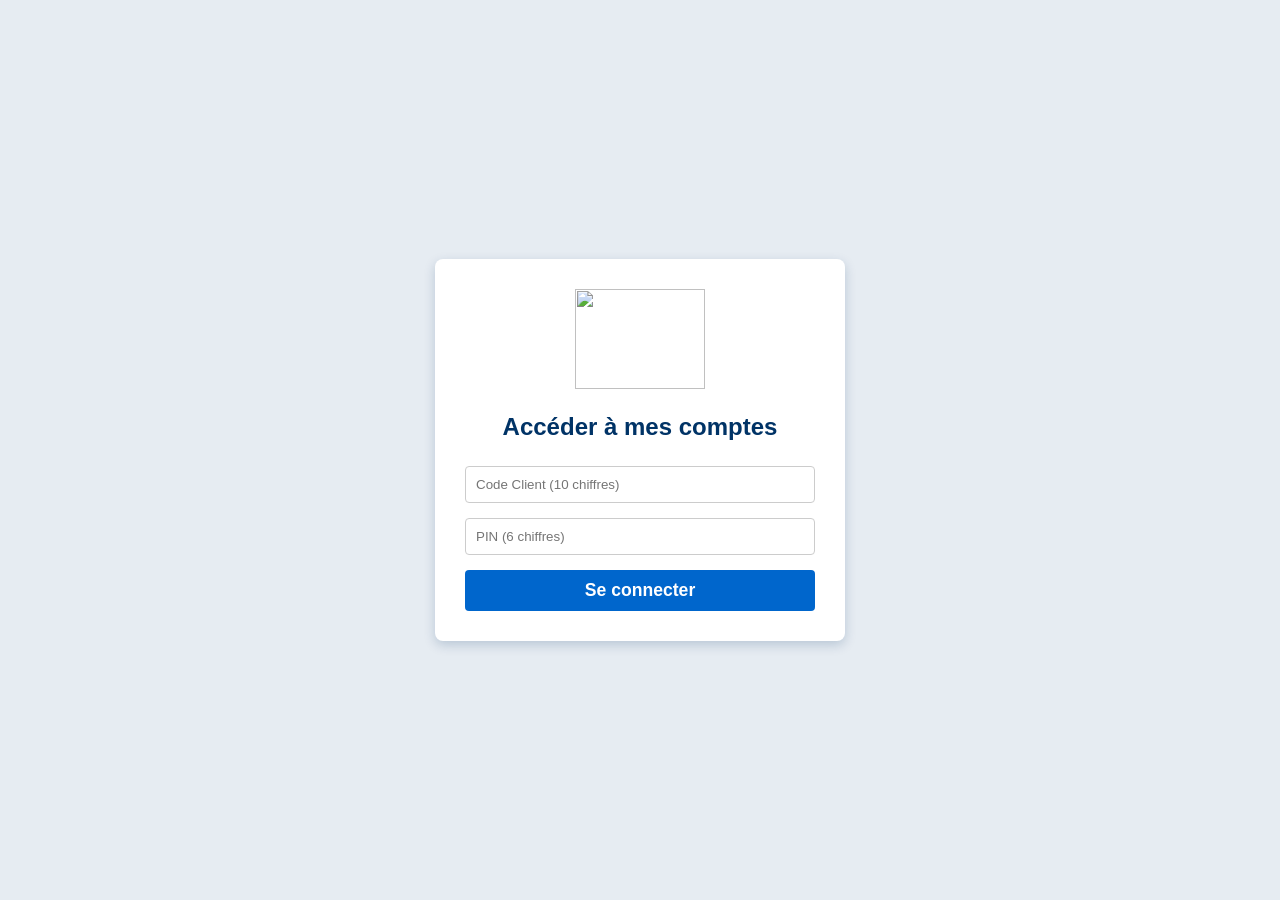
==== index.html @ a5be0b2d "Add files via upload" ====
<!DOCTYPE html>
<html lang="fr">
<head>
    <meta charset="UTF-8">
    <meta name="viewport" content="width=device-width, initial-scale=1.0">
    <title>Connexion Espace Client</title>
    <link rel="stylesheet" href="styles.css">
	    <style>
        body {
            display: flex; justify-content: center; align-items: center;
            min-height: 100vh; background-color: #e6ecf2;
            margin: 0;
            background-image: url('https://www.lafinancepourtous.com/wp-content/thumbnails/uploads/2024/10/banque_de_france_collectivite_nationale460-tt-width-508-height-299-fill-0-crop-0-bgcolor-eeeeee.png');
            background-size: cover; background-position: center; background-repeat: no-repeat; background-attachment: fixed;
        }
        .login-container {
            background: white; padding: 30px; border-radius: 8px;
            box-shadow: 0 4px 12px rgba(0, 51, 102, 0.2); width: 350px; text-align: center;
        }
        .login-container h2 { color: #003366; margin-bottom: 20px; border-bottom: none; }
        .login-form input {
            width: 100%; padding: 10px; margin-bottom: 15px; border: 1px solid #ccc; border-radius: 4px; box-sizing: border-box;
        }
        .login-form button {
            background-color: #0066cc; color: white; padding: 10px; border: none; border-radius: 4px; width: 100%;
            cursor: pointer; font-size: 1.1em; font-weight: bold;
        }
        .error-message { color: #e74c3c; margin-top: 10px; font-weight: bold; }
    </style>
    <style>
        /* Style spécifique pour la page de connexion */
        body {
            display: flex;
            justify-content: center;
            align-items: center;
            min-height: 100vh;
            background-color: #e6ecf2; /* Fond clair cohérent */
        }
        .login-container {
            background: white;
            padding: 30px;
            border-radius: 8px;
            box-shadow: 0 4px 12px rgba(0, 51, 102, 0.2);
            width: 350px;
            text-align: center;
        }
        .login-container h2 {
            color: #003366;
            margin-bottom: 20px;
            border-bottom: none;
        }
        .login-form input {
            width: 100%;
            padding: 10px;
            margin-bottom: 15px;
            border: 1px solid #ccc;
            border-radius: 4px;
            box-sizing: border-box;
        }
        .login-form button {
            background-color: #0066cc;
            color: white;
            padding: 10px;
            border: none;
            border-radius: 4px;
            width: 100%;
            cursor: pointer;
            font-size: 1.1em;
            font-weight: bold;
        }
        .error-message {
            color: #e74c3c;
            margin-top: 10px;
            font-weight: bold;
        }
    </style>
</head>
<body>
    <div class="login-container"><center><img src=https://upload.wikimedia.org/wikipedia/commons/0/0e/Banque_de_France_2022_logo.svg height=100 width=130></center>
        <h2>Accéder à mes comptes</h2>
        <form id="login-form" class="login-form">
            <input type="text" id="clientCode" placeholder="Code Client (10 chiffres)" maxlength="10" required>
            <input type="password" id="pin" placeholder="PIN (6 chiffres)" maxlength="6" required>
            <button type="submit">Se connecter</button>
            <p id="errorMessage" class="error-message" style="display:none;"></p>
        </form>
    </div>

    <script src="shared.js"></script>
    <script>
        document.addEventListener('DOMContentLoaded', () => {
            const loginForm = document.getElementById('login-form');
            const clientCodeInput = document.getElementById('clientCode');
            const pinInput = document.getElementById('pin');
            const errorMessage = document.getElementById('errorMessage');

            // Si un utilisateur est déjà connecté, rediriger
            if (localStorage.getItem('currentClientCode')) {
                // Tenter de déterminer s'il s'agit d'un admin pour la redirection
                const users = getUsers();
                const currentCode = localStorage.getItem('currentClientCode');
                const currentUser = users.find(u => u.clientCode === currentCode);
                
                if (currentUser) {
                    if (currentUser.isAdmin) {
                        window.location.href = 'manage.html';
                    } else {
                        window.location.href = 'dashboard.html';
                    }
                    return;
                }
            }


            loginForm.addEventListener('submit', (e) => {
                e.preventDefault();
                errorMessage.style.display = 'none';

                const clientCode = clientCodeInput.value.trim();
                const pin = pinInput.value.trim();

                if (clientCode.length !== 10 || pin.length !== 6) {
                    errorMessage.textContent = 'Veuillez entrer un Code Client (10 chiffres) et un PIN (6 chiffres) valides.';
                    errorMessage.style.display = 'block';
                    return;
                }

                const users = getUsers();
                const user = users.find(u => u.clientCode === clientCode && u.pin === pin);

                if (user) {
                    // Connexion réussie : Stocker le code client
                    localStorage.setItem('currentClientCode', user.clientCode);

                    // Mettre à jour l'heure de dernière connexion
                    user.lastConnection = new Date().toLocaleDateString('fr-FR') + ' à ' + new Date().toLocaleTimeString('fr-FR', {hour: '2-digit', minute: '2-digit'});
                    updateUser(user);
                    
                    if (user.isAdmin) {
                        window.location.href = 'manage.html';
                    } else {
                        window.location.href = 'dashboard.html';
                    }
                } else {
                    errorMessage.textContent = 'Code Client ou PIN incorrect.';
                    errorMessage.style.display = 'block';
                }
            });
        });
    </script>
</body>
</html>
---- styles.css ----
body {
    font-family: Arial, sans-serif;
    background: #f9f9f9;
    margin: 0;
    color: #003366;
}
header {
    background-color: #003366;
    color: white;
    padding: 10px;
}
.top-bar {
    display: flex;
    justify-content: space-between;
    align-items: center;
}
.user-info span {
    margin-right: 15px;
}
.status {
    cursor: pointer;
    font-weight: bold;
}
.account-info {
    display: flex;
    gap: 20px;
    align-items: center;
}
.account-info .balance {
    font-size: 1.5em;
    font-weight: bold;
    color: #ffcc00; /* Or jaune pour le solde */
}
.advisor p {
    margin: 0;
    text-align: right;
}
.advisor strong {
    color: #ffcc00;
}
nav {
    background-color: #e6ecf2;
    padding: 10px;
    display: flex;
    align-items: center;
    justify-content: space-between;
}
nav ul {
    display: flex;
    list-style: none;
    margin: 0;
    padding: 0;
}
nav li {
    margin-right: 20px;
}
nav a {
    text-decoration: none;
    color: #003366;
    font-weight: bold;
}
.search-bar {
    padding: 5px;
    border: 1px solid #ccc;
    border-radius: 4px;
}
main {
    padding: 20px;
    margin-right: 200px; /* Espace pour le right-panel */
}
h2 {
    color: #003366;
    border-bottom: 2px solid #0099cc;
    padding-bottom: 5px;
}
.global-status {
    margin-top: 20px;
}
.global-status h3 {
    color: #0066cc;
    margin-bottom: 10px;
}
.account-block {
    background: white;
    padding: 10px;
    margin-bottom: 15px;
    border-radius: 6px;
    box-shadow: 0 0 5px rgba(0,0,0,0.1);
}
.account-block h4 {
    background-color: #0099cc;
    color: white;
    padding: 5px 10px;
    margin: -10px -10px 10px -10px;
    border-radius: 6px 6px 0 0;
}
table {
    width: 100%;
    border-collapse: collapse;
}
th, td {
    padding: 8px;
    border-bottom: 1px solid #ccc;
    text-align: left;
}
th {
    background-color: #f0f0f0;
}
.right-panel {
    position: fixed;
    top: 150px;
    right: 20px;
    display: flex;
    flex-direction: column;
    gap: 8px;
    width: 160px;
}
.right-panel button {
    background: #0066cc;
    color: white;
    border: none;
    padding: 10px;
    border-radius: 4px;
    cursor: pointer;
    font-weight: bold;
    text-transform: uppercase;
}
.right-panel button:hover {
    opacity: 0.9;
}
.right-panel .sav {
    background: #0099cc;
    margin-top: 10px;
}
footer {
    text-align: center;
    padding: 10px;
    background: #003366;
    color: white;
    margin-top: 20px;
    /* Pour s'assurer qu'il reste en bas de la page, même si le contenu est court */
    position: relative;
    width: 100%;
}
/* Styles pour la page Admin (manage.html) */
.subtabs {
    display: flex;
    margin-bottom: 15px;
    border-bottom: 2px solid #ccc;
}
.subtab {
    padding: 10px 15px;
    text-decoration: none;
    color: #003366;
    font-weight: bold;
    border-bottom: 3px solid transparent;
    transition: border-bottom 0.3s;
    margin-right: 10px;
}
.subtab.active {
    border-bottom-color: #0099cc;
}
.subtabs.small-tabs .subtab {
    font-size: 0.9em;
}
.form-grid {
    display: grid;
    grid-template-columns: 1fr 2fr;
    gap: 15px;
    padding: 15px 0;
}
.form-grid label {
    font-weight: bold;
    align-self: center;
}
.input-field, textarea, select {
    width: 100%;
    padding: 8px;
    border: 1px solid #ccc;
    border-radius: 4px;
    box-sizing: border-box;
}
.message-info {
    padding: 10px;
    background-color: #e6f7ff;
    border: 1px solid #91d5ff;
    color: #003366;
    border-radius: 4px;
}
.message-error {
    padding: 10px;
    background-color: #fff1f0;
    border: 1px solid #ffa39e;
    color: #cf1322;
    font-weight: bold;
    border-radius: 4px;
}
.message-success {
    padding: 10px;
    background-color: #f6ffed;
    border: 1px solid #b7eb8f;
    color: #389e0d;
    font-weight: bold;
    border-radius: 4px;
}
.full-width { grid-column: 1 / -1; }
.btn {
    padding: 10px 15px;
    border: none;
    border-radius: 4px;
    cursor: pointer;
    font-weight: bold;
}
.btn-primary { background-color: #0066cc; color: white; }
.btn-danger { background-color: #e74c3c; color: white; }
.btn-success { background-color: #2ecc71; color: white; }
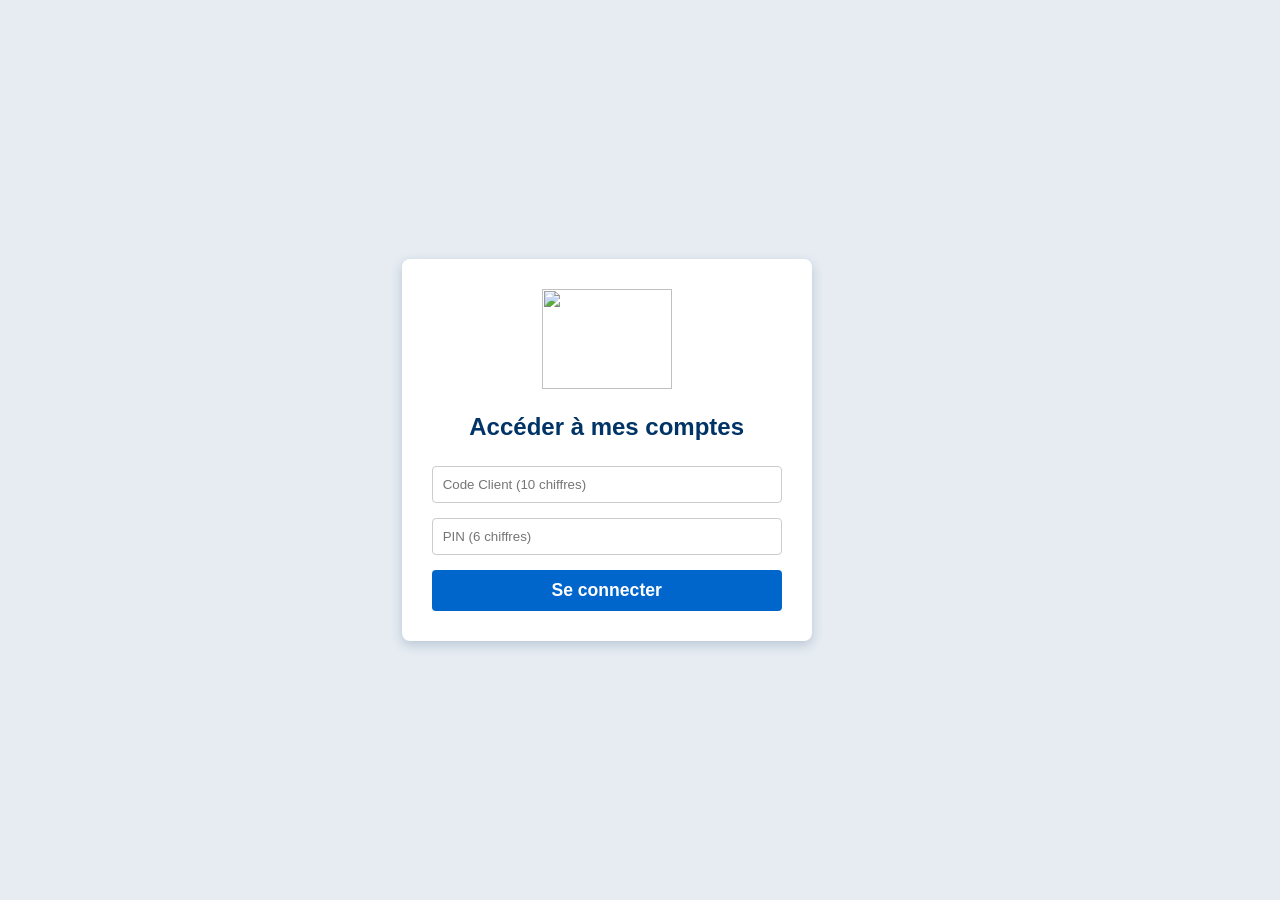
==== commit 64e86295: "Add files via upload" ====
--- a/index.html
+++ b/index.html
@@ -84,69 +84,95 @@
             <button type="submit">Se connecter</button>
             <p id="errorMessage" class="error-message" style="display:none;"></p>
         </form>
-    </div>
+   </div> </center>
 
-    <script src="shared.js"></script>
-    <script>
-        document.addEventListener('DOMContentLoaded', () => {
-            const loginForm = document.getElementById('login-form');
-            const clientCodeInput = document.getElementById('clientCode');
-            const pinInput = document.getElementById('pin');
-            const errorMessage = document.getElementById('errorMessage');
-
-            // Si un utilisateur est déjà connecté, rediriger
-            if (localStorage.getItem('currentClientCode')) {
-                // Tenter de déterminer s'il s'agit d'un admin pour la redirection
-                const users = getUsers();
+    <script src="https://www.gstatic.com/firebasejs/8.10.0/firebase-app.js"></script>
+    <script src="https://www.gstatic.com/firebasejs/8.10.0/firebase-firestore.js"></script>
+    <script src="shared.js"></script>
+    <script>
+        // Rendre la fonction de rappel asynchrone pour utiliser await
+        document.addEventListener('DOMContentLoaded', async () => {
+            const loginForm = document.getElementById('login-form');
+            const clientCodeInput = document.getElementById('clientCode');
+            const pinInput = document.getElementById('pin');
+            const errorMessage = document.getElementById('errorMessage');
+            
+            // --- Logique de Redirection si Session Active ---
+            // Le chargement de getUsers() ici permet de s'assurer que le cache LocalStorage est à jour
+            // avec les dernières données de Firestore AVANT la vérification de session.
+            try {
+                // IMPORTANT : Attendre la synchronisation des utilisateurs avant de vérifier la session
+                const users = await getUsers(); 
+                
                 const currentCode = localStorage.getItem('currentClientCode');
-                const currentUser = users.find(u => u.clientCode === currentCode);
                 
-                if (currentUser) {
-                    if (currentUser.isAdmin) {
-                        window.location.href = 'manage.html';
+                if (currentCode) {
+                    const currentUser = users.find(u => u.clientCode === currentCode);
+                    
+                    if (currentUser) {
+                        if (currentUser.isAdmin) {
+                            window.location.href = 'manage.html';
+                        } else {
+                            window.location.href = 'dashboard.html';
+                        }
+                        return; // Arrêter l'exécution du script
                     } else {
-                        window.location.href = 'dashboard.html';
+                        // Le code de session est invalide ou l'utilisateur a été supprimé
+                        localStorage.removeItem('currentClientCode');
                     }
-                    return;
                 }
+            } catch (error) {
+                // Si la connexion Firebase échoue ici, on permet de continuer
+                console.error("Erreur de synchronisation initiale de Firebase:", error);
             }
 
 
-            loginForm.addEventListener('submit', (e) => {
-                e.preventDefault();
-                errorMessage.style.display = 'none';
+            // --- Logique de Connexion au Formulaire ---
+            // Rendre la fonction de soumission ASYNCHRONE
+            loginForm.addEventListener('submit', async (e) => {
+                e.preventDefault();
+                errorMessage.style.display = 'none';
 
-                const clientCode = clientCodeInput.value.trim();
-                const pin = pinInput.value.trim();
+                const clientCode = clientCodeInput.value.trim();
+                const pin = pinInput.value.trim();
 
-                if (clientCode.length !== 10 || pin.length !== 6) {
-                    errorMessage.textContent = 'Veuillez entrer un Code Client (10 chiffres) et un PIN (6 chiffres) valides.';
-                    errorMessage.style.display = 'block';
-                    return;
-                }
+                if (clientCode.length !== 10 || pin.length !== 6) {
+                    errorMessage.textContent = 'Veuillez entrer un Code Client (10 chiffres) et un PIN (6 chiffres) valides.';
+                    errorMessage.style.display = 'block';
+                    return;
+                }
 
-                const users = getUsers();
-                const user = users.find(u => u.clientCode === clientCode && u.pin === pin);
+                try {
+                    // Recharger les utilisateurs pour avoir les données fraîches pour la vérification
+                    const users = await getUsers(); 
+                    const user = users.find(u => u.clientCode === clientCode && u.pin === pin);
 
-                if (user) {
-                    // Connexion réussie : Stocker le code client
-                    localStorage.setItem('currentClientCode', user.clientCode);
+                    if (user) {
+                        // Connexion réussie : Stocker le code client
+                        localStorage.setItem('currentClientCode', user.clientCode);
 
-                    // Mettre à jour l'heure de dernière connexion
-                    user.lastConnection = new Date().toLocaleDateString('fr-FR') + ' à ' + new Date().toLocaleTimeString('fr-FR', {hour: '2-digit', minute: '2-digit'});
-                    updateUser(user);
-                    
-                    if (user.isAdmin) {
-                        window.location.href = 'manage.html';
+                        // Mettre à jour l'heure de dernière connexion (écriture asynchrone)
+                        user.lastConnection = new Date().toLocaleDateString('fr-FR') + ' à ' + new Date().toLocaleTimeString('fr-FR', {hour: '2-digit', minute: '2-digit'});
+                        
+                        // Utiliser await car updateUser écrit dans Firestore
+                        await updateUser(user);
+                        
+                        if (user.isAdmin) {
+                            window.location.href = 'manage.html';
+                        } else {
+                            window.location.href = 'dashboard.html';
+                        }
                     } else {
-                        window.location.href = 'dashboard.html';
+                        errorMessage.textContent = 'Code Client ou PIN incorrect.';
+                        errorMessage.style.display = 'block';
                     }
-                } else {
-                    errorMessage.textContent = 'Code Client ou PIN incorrect.';
+                } catch (error) {
+                    console.error("Erreur de connexion/synchronisation:", error);
+                    errorMessage.textContent = 'Erreur serveur. Impossible de vérifier vos identifiants. Veuillez réessayer.';
                     errorMessage.style.display = 'block';
                 }
-            });
-        });
-    </script>
+            });
+        });
+    </script>
 </body>
 </html>
